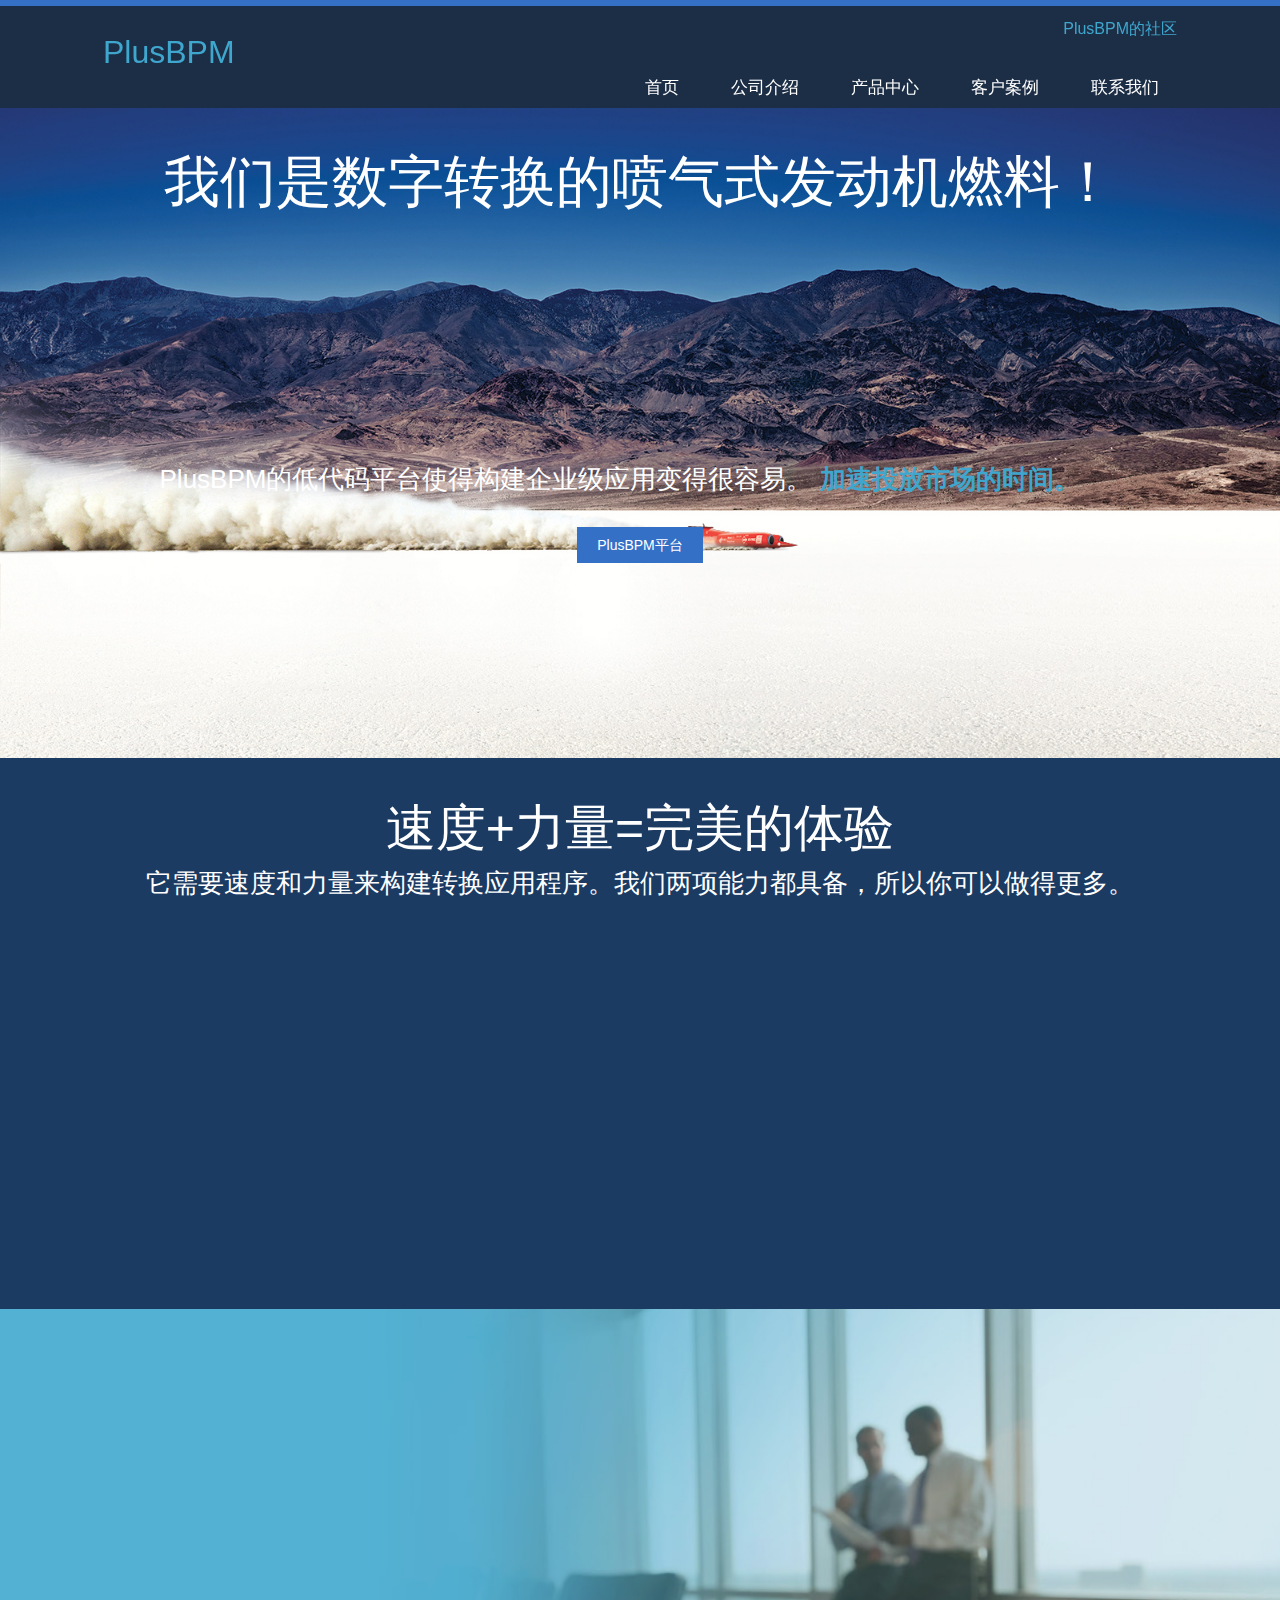
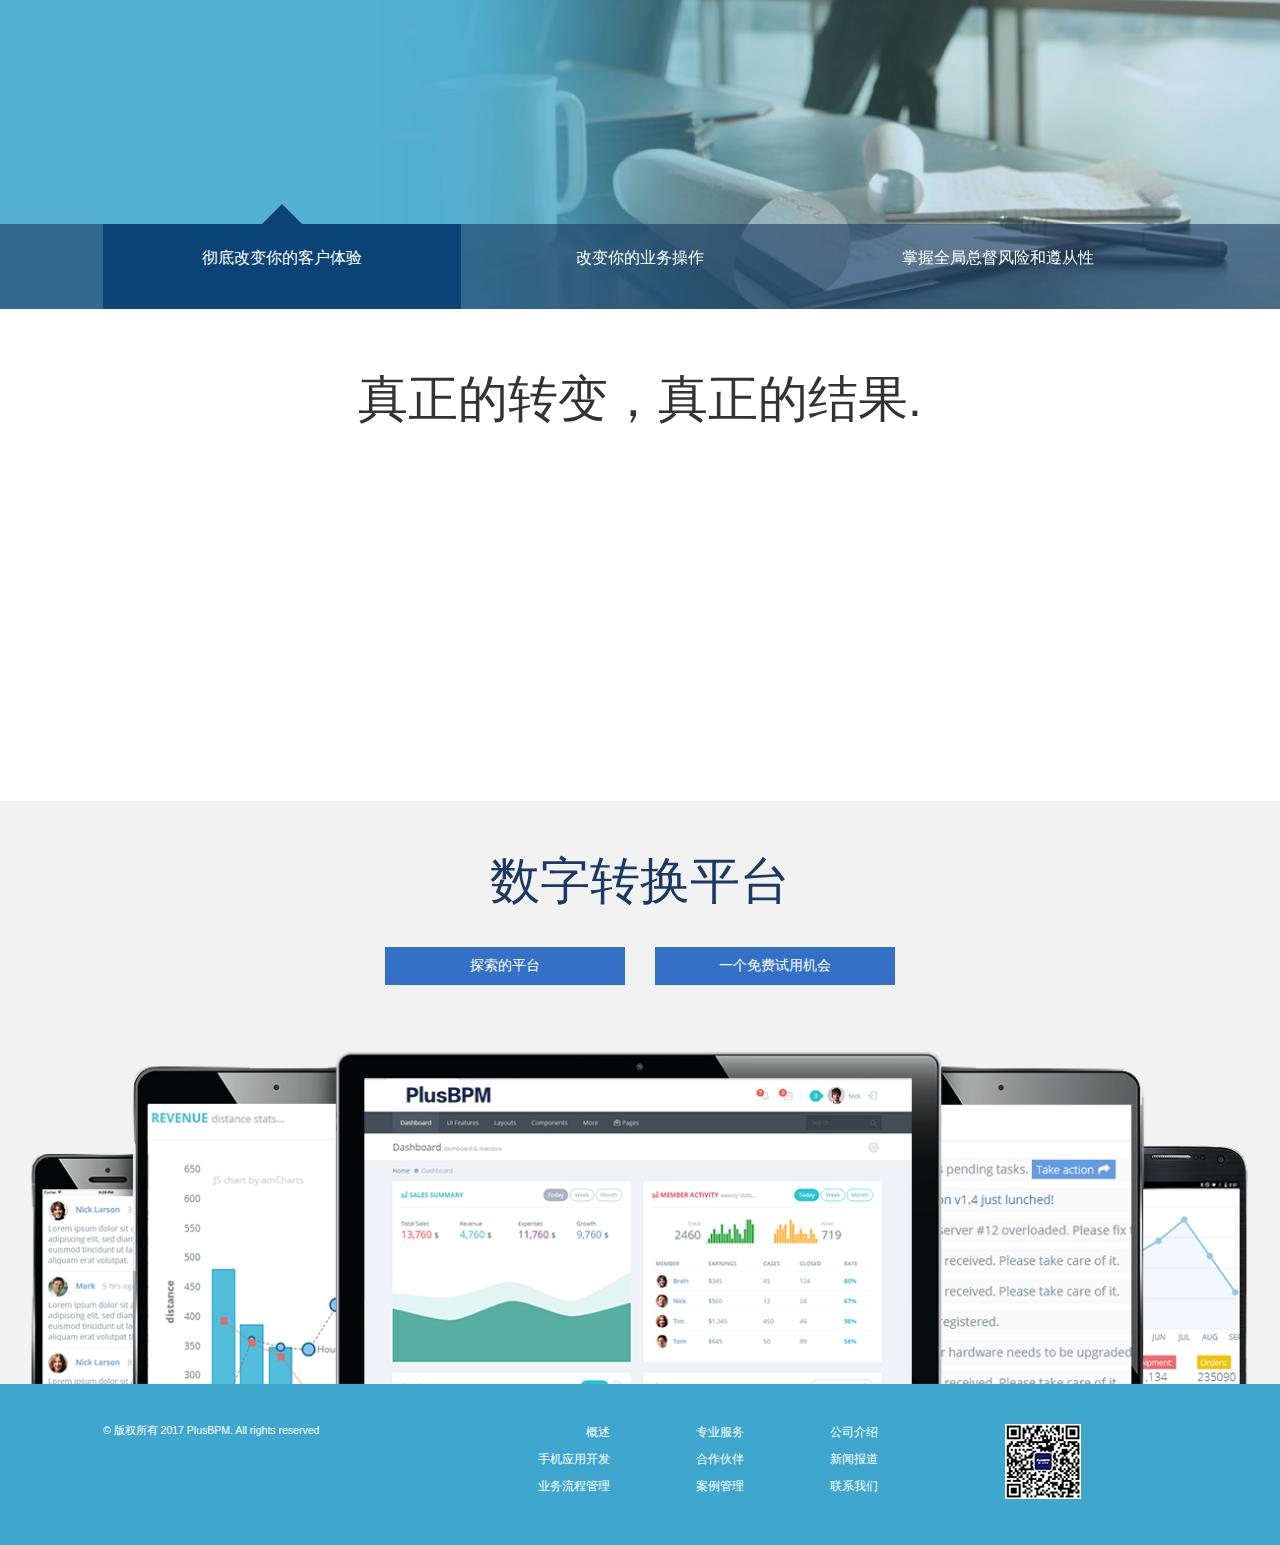
==== index.html @ 09787794 "first commit" ====
<!DOCTYPE html>
<html>
<head>
<meta charset="UTF-8" />
<meta name="viewport" content="width=device-width, initial-scale=1">
<link rel="shortcut icon" href="img/favicon-Plus2.ico">
<title>PlusBPM:Low-Code - 企业级流程管理领导者</title>

<link rel='stylesheet' id='rs-plugin-settings-css'  href='wp-content/plugins/revslider/public/assets/css/settings.css?ver=5.3.1.5' type='text/css' media='all' />
<link rel='stylesheet' id='wp-pagenavi-css'  href='wp-content/plugins/wp-pagenavi/pagenavi-css.css?ver=2.70' type='text/css' media='all' />
<link rel='stylesheet' id='style-css'  href='wp-content/themes/plus/style.css?ver=1506348379' type='text/css' media='all' />
<link rel='stylesheet' id='owl.carousel-css'  href='wp-content/themes/plus/css/owl-carousel/owl.carousel.css?ver=4.8.2' type='text/css' media='all' />
<link rel='stylesheet' id='owl.theme-css'  href='wp-content/themes/plus/css/owl-carousel/owl.theme.css?ver=4.8.2' type='text/css' media='all' />
<link rel='stylesheet' id='lightboxStyle-css'  href='wp-content/plugins/lightbox-plus/css/textframe/colorbox.min.css?ver=2.7.2' type='text/css' media='screen' />
<script type='text/javascript' src='wp-includes/js/jquery/jquery.js?ver=1.12.4'></script>
<script type='text/javascript' src='wp-includes/js/jquery/jquery-migrate.min.js?ver=1.4.1'></script>
<script type='text/javascript' src='wp-content/plugins/revslider/public/assets/js/jquery.themepunch.tools.min.js?ver=5.3.1.5'></script>
<script type='text/javascript' src='wp-content/plugins/revslider/public/assets/js/jquery.themepunch.revolution.min.js?ver=5.3.1.5'></script>
<script data-no-minify="1" data-cfasync="false">(function(w,d){function a(){var b=d.createElement("script");b.async=!0;b.src="wp-content/plugins/wp-rocket/inc/front/js/lazyload.1.0.5.min.js";var a=d.getElementsByTagName("script")[0];a.parentNode.insertBefore(b,a)}w.attachEvent?w.attachEvent("onload",a):w.addEventListener("load",a,!1)})(window,document);</script>

<!-- End Google Tag Manager --><!-- LinkedIn Remarketing Code -->

<!-- End LinkedIn Remarketing Code -->
</head>


<body class="home page-template page-template-templetes page-template-new-home page-template-templetesnew-home-php page page-id-1784 page-home">
	<div class="header_main"><div class="border_top_red"  style="background:#3570c7"></div>
	<div class="wrapper">
		<div class="col-2 logo-main">
			<div class="logo">
				<a href="#">
					PlusBPM
					<!-- <img src="img/logo-plus-retina.png" alt="PlusBPM">			 -->
				</a>
			</div><!-- logo -->    
		</div><!-- logo-main -->
		<div class="col-10 right-menu"> 
			<div class="user_block">
				<ul>
					<li><a target="_blank" href="#">PlusBPM的社区</a></li>
				</ul>
			</div><!-- user_block -->

			<div class="menu_main">
				<div class="right_sidemenu">
					<div class="menu-main-menu-container">
						<ul id="menu-main-menu" class="menu">
							<li id="menu-item-207" class="menu-item menu-item-type-custom menu-item-object-custom">
								<a href="#">首页</a>
							</li>
							<li id="menu-item-207" class="menu-item menu-item-type-custom menu-item-object-custom">
								<a href="aboutus.html">公司介绍</a>
							</li>
							<li id="menu-item-205" class="menu-item menu-item-type-custom menu-item-object-custom menu-item-has-children menu-item-205"><a href="#">产品中心</a>
								<ul  class="sub-menu">
									<li id="menu-item-8732" class="menu-item menu-item-type-post_type menu-item-object-page menu-item-8732"><a href="platform.html">概述</a></li>
									<li id="menu-item-9338" class="menu-item menu-item-type-post_type menu-item-object-page menu-item-9338"><a href="mobile-app-development-platform.html">手机应用程序开发</a></li>
									<li id="menu-item-9338" class="menu-item menu-item-type-post_type menu-item-object-page menu-item-9338"><a href="bpm-suite.html">业务流程管理</a></li>
									<li id="menu-item-9338" class="menu-item menu-item-type-post_type menu-item-object-page menu-item-9338"><a href="case-management.html">案例管理</a></li>
								</ul>
							</li>
							<li id="menu-item-371" class="menu-item menu-item-type-custom menu-item-object-custom">
								<a href="partners.asp">客户案例</a>
							</li>
							<li id="menu-item-372" class="right-sub-menu menu-item menu-item-type-custom menu-item-object-custom menu-item-has-children menu-item-372"><a href="#">联系我们</a>
								<ul  class="sub-menu">
									<li id="menu-item-309" class="menu-item menu-item-type-post_type menu-item-object-page menu-item-309"><a href="aboutus.html">公司介绍</a></li>
									<li id="menu-item-2389" class="menu-item menu-item-type-post_type menu-item-object-page menu-item-2389"><a href="news.asp">新闻报道</a></li>
									<li id="menu-item-11733" class="menu-item menu-item-type-custom menu-item-object-custom menu-item-11733"><a href="contact.html">联系我们</a></li>
								</ul>
							</li>
						</ul>
					</div>
				</div>	
			</div><!-- menu_main -->
		</div><!-- right-menu -->
					
	</div><!--wrapper -->

<div class="menu-btn"></div>
</div><!-- header_main -->
<div class="clear"></div>
<div class="clear"></div>
<main id="main_home" class="middle_main">
      <section id="hero_banner" style="background: url('img/bg-hero2.jpg') no-repeat center bottom #ccc;background-size: cover;" >
    <div class="inner">
      <h1 class="title">我们是数字转换的喷气式发动机燃料！</h1>    
   <div class="hero-message"><div class="" style="position:relative;text-align: center;"><h2 class="sub-title">PlusBPM的低代码平台使得构建企业级应用变得很容易。</h2><div class="scroll-text"><p class="impact-text active">加速投放市场的时间。</p><p class="impact-text">最大限度的灵活性。</p><p class="impact-text">创新速度。</p></div><div id="ahot2"><a href="platform.html" >PlusBPM平台</a></div></div></div>    
    </div>
  </section>
  
<section id="value_prop">
    <div class="inner">
		<p class="title">速度+力量=完美的体验</p>
		<h3 class="sub-title">它需要速度和力量来构建转换应用程序。我们两项能力都具备，所以你可以做得更多。</h3>
		<div class="value"><img src="img/icon-10x.svg" alt=""><div><p>更快地构建web和移动应用程序。在业界最可靠的应用程序。</p>
</div><a href="professional-services.html">READ FORRESTER LOW-CODE WAVE</a></div><!-- value --><div class="value"><img src="img/icon-power.svg" alt=""><div><p>管理和优化您最复杂的过程，端到端，没有限制。</p>
</div><a href="professional-services.html">READ FORRESTER LOW-CODE WAVE</a></div><!-- value -->		<img src="img/icon-plus.svg" alt="Plus Icon" class="plus-img"> <br class="clear">
	</div>
</section>
<!-- value_prop -->
<!-- value_prop -->

<section id="affirmation">
	<div class="inner">
		<div class="cust-quote"><div class="cust_logo_inn"><img src="img/logo2.png" class="cust-logo" alt=""></div><p>&#8221;我们已经看到PlusBPM扭转了过去几个月到几天或几周的发展周期。&#8221;</p>
<!-- video-play-btn --><a href="partners.asp" class="customer-btn">彻底改变你的客户体验</a><img src="img/affiliate-bg11.jpg" class="get-background"><img src="img/barclays-bg.jpg" class="get-background-mobile"></div><!-- cust-quote --><div class="cust-quote"><div class="cust_logo_inn"><img src="img/logo1.png" class="cust-logo" alt=""></div><p>&#8220;我们可以在两周内实施PlusBPM系统，这在其他系统中是前所未闻的。&#8221;</p>
<!-- video-play-btn --><a href="partners.asp" class="customer-btn">改变你的业务操作</a><img src="img/affiliate-bg12.jpg" class="get-background"><img src="img/flowserve-bg.jpg" class="get-background-mobile"></div><!-- cust-quote --><div class="cust-quote"><div class="cust_logo_inn"><img src="img/logo3.png" class="cust-logo" alt=""></div><p>&#8220;这可能是我在很长一段时间内看到的第一个工具，我将它描述为自然的变革性。&#8221;</p>
<!-- video-play-btn --><a href="partners.asp" class="customer-btn">掌握全局总督风险和遵从性</a><img src="img/affiliate-bg13.jpg" class="get-background"><img src="img/janus-bg.jpg" class="get-background-mobile"></div><!-- cust-quote -->		
	</div>
	<div class="toggle-quotes">
		<div class="inner">
		<ul class="carousel-list"><li><a href="partners.asp">彻底改变你的客户体验</a><div class="arrow-up"></div></li><li><a href="partners.asp">改变你的业务操作</a><div class="arrow-up"></div></li><li><a href="partners.asp">掌握全局总督风险和遵从性</a><div class="arrow-up"></div></li></ul>		</div>
	</div>
	<!-- toggle-quotes -->
</section>
<!-- affirmation -->

<div class="affirmation_mobile" style="display:none;">
	<div class="carousel_for_mobile">
    	<div class="section_one_mobile" style="background:url(img/barclays-bg.jpg) no-repeat center center; background-size:cover;"><div class="cust-quote"><div class="cust_logo_inn"><img src="img/logo2.png" class="cust-logo" alt=""></div><p>我们已经看到PlusBPM扭转了过去几个月到几天或几周的发展周期。</p>
<!-- video-play-btn --><a href="partners.asp" class="customer-btn">彻底改变你的客户体验</a></div></div><!-- cust-quote --><div class="section_one_mobile" style="background:url(img/flowserve-bg.jpg) no-repeat center center; background-size:cover;"><div class="cust-quote"><div class="cust_logo_inn"><img src="img/logo1.png" class="cust-logo" alt=""></div><p>&#8220;我们可以在两周内实施PlusBPM系统，这在其他系统中是前所未闻的。&#8221;</p>
<!-- video-play-btn --><a href="partners.asp" class="customer-btn">改变你的业务操作</a></div></div><!-- cust-quote --><div class="section_one_mobile" style="background:url(img/janus-bg.jpg) no-repeat center center; background-size:cover;"><div class="cust-quote"><div class="cust_logo_inn"><img src="img/logo3.png" class="cust-logo" alt=""></div><p>&#8220;这可能是我在很长一段时间内看到的第一个工具，我将它描述为自然的变革性。&#8221;</p>
<!-- video-play-btn --><a href="partners.asp" class="customer-btn">掌握全局总督风险和遵从性</a></div></div><!-- cust-quote -->		
    </div>
</div>
  
    <section id="results"  class="mobile-hide">
    <div class="inner">
      <h3 class="title">真正的转变，真正的结果.</h3><div class="result_main"><div class="res_one"><div class="result"><div class="stat"><p>可以迅速向积累的租户宣传，加快招商速度。</p>
</div><div class="logo"><div class="table-cell"><img src="img/ljz.png" alt=""></div></div><div class="asset-wrap"><a href="partners_view.asp?id=11" class="cust-asset" target="_blank"><div class="inner-wrap"><p>查看案例详情</p></div></a><!-- video-play-btn --></div><!-- asset-wrap --></div></div><!-- result --><div class="res_one"><div class="result"><div class="stat"><p>实施相关业务流程后，从销售、利润、成本、效率、</p>
</div><div class="logo"><div class="table-cell"><img src="img/logo-3.png" alt=""></div></div><div class="asset-wrap"><a href="partners_view.asp?id=6" class="cust-asset" target="_blank"><div class="inner-wrap"><p>查看案例详情</p></div></a><!-- video-play-btn --></div><!-- asset-wrap --></div></div><!-- result --><div class="res_one"><div class="result"><div class="stat"><p>我们认为PlusBPM的优势在于快速建模及与外部系..</p>
</div><div class="logo"><div class="table-cell"><img src="img/logo22.png" alt=""></div></div><div class="asset-wrap"><a href="partners_view.asp?id=5" class="cust-asset" target="_blank"><div class="inner-wrap"><p>查看案例详情</p></div></a></div><!-- asset-wrap --></div></div><!-- result --><div class="res_one"><div class="result"><div class="stat"><p>建立了统一的工作流服务中心提高业务处理效率。</p>
</div><div class="logo"><div class="table-cell"><img src="img/logo.png" alt=""></div></div><div class="asset-wrap"><a href="partners_view.asp?id=3" class="cust-asset" target="_blank"><div class="inner-wrap"><p>查看案例详情</p></div></a></div><!-- asset-wrap --></div></div><!-- result --><!-- result --><!-- result --><!-- result --><!-- result --><!-- result --></div>
      <br class="clear">
	
	</div>
  </section>
  <!-- results -->
  <style>#ahot a{background:#3570c7}#ahot a:hover{background:#3fa7ce}#ahot2 a{background:#3570c7; color:#fff; line-height:36px; height:38px; padding:10px; padding-left:20px; padding-right:20px;}#ahot2 a:hover{background:#3fa7ce}#ahot2{ margin-top:30px;}</style>
  
<div class="mobile-show"><section id="logo_list"><div class="inner"><h3 class="title" style="margin-bottom:0;">真正的转变，真正的结果.

</h3><br class="clear"><a href="partners.asp" class="cta-btn" style="margin-top:16px; text-transform:uppercase;">查看案例详情</a></div><!-- inner --></section><!-- results --></div><!-- mobile-only -->
<section id="bottom-section1">
		<div class="wrapper">
		<h2>数字转换平台</h2>
		
		<ul class="btn_bottm_sec1" id="ahot"><li><a href="platform.html" target="_blank" >探索的平台</a></li><li><a href="platform.html" >一个免费试用机会</a></li><ul><!-- btn_bottom_sect1 -->		
		
	</div>
    <div class="text-center">
		<img src="img/product_homepage.png" alt="Image of multiple tablets and mobile devices showing the beautiful user interface of the plus Digital Transformation Platform" />
	</div>
</section>

</main>


<div class="footer_main">
	<div class="wrapper">
		<div class="col-4 footer-copy">
										<div>			<div class="textwidget">&copy; 版权所有 2017 PlusBPM. All rights reserved</div>
		</div>						</div>
	
		<div class="col-5 footer-menu">
			 					<div><div class="menu-footer-menu-container"><ul id="menu-footer-menu" class="menu"><li id="menu-item-44" class="menu-item menu-item-type-post_type menu-item-object-page menu-item-44"><a href="platform.html">概述</a></li>
<li id="menu-item-241" class="menu-item menu-item-type-post_type menu-item-object-page menu-item-241"><a href="professional-services.html">专业服务</a></li>
<li id="menu-item-3932" class="menu-item menu-item-type-post_type menu-item-object-page menu-item-3932"><a href="aboutus.html">公司介绍</a></li>
<li id="menu-item-14203" class="menu-item menu-item-type-post_type menu-item-object-page menu-item-14203"><a href="mobile-app-development-platform.html">手机应用开发</a></li>
<li id="menu-item-6106" class="menu-item menu-item-type-post_type menu-item-object-page menu-item-6106"><a href="partners.asp">合作伙伴</a></li>
<li id="menu-item-6104" class="menu-item menu-item-type-post_type menu-item-object-page menu-item-6104"><a href="news.asp">新闻报道</a></li>
<li id="menu-item-10299" class="menu-item menu-item-type-post_type menu-item-object-page menu-item-10299"><a href="bpm-suite.html">业务流程管理</a></li>
<li id="menu-item-10301" class="menu-item menu-item-type-custom menu-item-object-custom menu-item-10301"><a href="case-management.html"> 案例管理</a></li>
<li id="menu-item-10300" class="menu-item menu-item-type-custom menu-item-object-custom menu-item-10300"><a target="_blank" href="contact.html">联系我们</a></li>

</ul></div></div>					</div>	<div class="col-3 footer-social" style="text-align:center">
<img src="img/ewm.png">
			
		</div>
    </div>
</div>

<!-- Lightbox Plus Colorbox v2.7.2/1.5.9 - 2013.01.24 - Message: 0-->
<script type="text/javascript">
jQuery(document).ready(function($){
  $("a[rel*=lightbox]").colorbox({initialWidth:"30%",initialHeight:"30%",maxWidth:"90%",maxHeight:"90%",opacity:0.8});
});
</script>
<script type='text/javascript' src='wp-content/themes/plus/js/main-min.js?ver=4.8.2'></script>
<script type='text/javascript' src='wp-content/themes/plus/js/impressum-min.js?ver=4.8.2'></script>
<script type='text/javascript' src='wp-content/themes/plus/js/reembed-min.js?ver=4.8.2'></script>
<script type='text/javascript' src='wp-content/themes/plus/js/mobile-nav-min.js?ver=4.8.2'></script>
<script type='text/javascript' src='wp-content/themes/plus/js/homepage-min.js?ver=4.8.2'></script>
<script type='text/javascript' src='wp-content/themes/plus/css/owl-carousel/owl.carousel.js?ver=4.8.2'></script>
<script type='text/javascript' src='wp-content/themes/plus/js/footer-min.js?ver=4.8.2'></script>
<script type='text/javascript' src='wp-content/themes/plus/js/pardot-min.js?ver=4.8.2'></script>
<script type='text/javascript' src='wp-content/plugins/lightbox-plus/js/jquery.colorbox.1.5.9-min.js?ver=1.5.9'></script>
<script type='text/javascript' src='wp-includes/js/wp-embed.min.js?ver=4.8.2'></script>

<!-- End Facebook Pixel Code -->
</body>
</html>
---- wp-content/plugins/revslider/public/assets/css/settings.css ----
/*-----------------------------------------------------------------------------

-	Revolution Slider 5.0 Default Style Settings -

Screen Stylesheet

version:   	5.3.1
date:      	07/12/15
author:		themepunch
email:     	info@themepunch.com
website:   	http://www.themepunch.com
-----------------------------------------------------------------------------*/

#debungcontrolls,.debugtimeline{width:100%;box-sizing:border-box}.rev_column,.rev_column .tp-parallax-wrap,.tp-svg-layer svg{vertical-align:top}#debungcontrolls{z-index:100000;position:fixed;bottom:0;height:auto;background:rgba(0,0,0,.6);padding:10px}.debugtimeline{height:10px;position:relative;margin-bottom:3px;display:none;white-space:nowrap}.debugtimeline:hover{height:15px}.the_timeline_tester{background:#e74c3c;position:absolute;top:0;left:0;height:100%;width:0}.debugtimeline.tl_slide .the_timeline_tester{background:#f39c12}.debugtimeline.tl_frame .the_timeline_tester{background:#3498db}.debugtimline_txt{color:#fff;font-weight:400;font-size:7px;position:absolute;left:10px;top:0;white-space:nowrap;line-height:10px}.rtl{direction:rtl}@font-face{font-family:revicons;src:url(../fonts/revicons/revicons.eot?5510888);src:url(../fonts/revicons/revicons.eot?5510888#iefix) format('embedded-opentype'),url(../fonts/revicons/revicons.woff?5510888) format('woff'),url(../fonts/revicons/revicons.ttf?5510888) format('truetype'),url(../fonts/revicons/revicons.svg?5510888#revicons) format('svg');font-weight:400;font-style:normal}[class*=" revicon-"]:before,[class^=revicon-]:before{font-family:revicons;font-style:normal;font-weight:400;speak:none;display:inline-block;text-decoration:inherit;width:1em;margin-right:.2em;text-align:center;font-variant:normal;text-transform:none;line-height:1em;margin-left:.2em}.revicon-search-1:before{content:'\e802'}.revicon-pencil-1:before{content:'\e831'}.revicon-picture-1:before{content:'\e803'}.revicon-cancel:before{content:'\e80a'}.revicon-info-circled:before{content:'\e80f'}.revicon-trash:before{content:'\e801'}.revicon-left-dir:before{content:'\e817'}.revicon-right-dir:before{content:'\e818'}.revicon-down-open:before{content:'\e83b'}.revicon-left-open:before{content:'\e819'}.revicon-right-open:before{content:'\e81a'}.revicon-angle-left:before{content:'\e820'}.revicon-angle-right:before{content:'\e81d'}.revicon-left-big:before{content:'\e81f'}.revicon-right-big:before{content:'\e81e'}.revicon-magic:before{content:'\e807'}.revicon-picture:before{content:'\e800'}.revicon-export:before{content:'\e80b'}.revicon-cog:before{content:'\e832'}.revicon-login:before{content:'\e833'}.revicon-logout:before{content:'\e834'}.revicon-video:before{content:'\e805'}.revicon-arrow-combo:before{content:'\e827'}.revicon-left-open-1:before{content:'\e82a'}.revicon-right-open-1:before{content:'\e82b'}.revicon-left-open-mini:before{content:'\e822'}.revicon-right-open-mini:before{content:'\e823'}.revicon-left-open-big:before{content:'\e824'}.revicon-right-open-big:before{content:'\e825'}.revicon-left:before{content:'\e836'}.revicon-right:before{content:'\e826'}.revicon-ccw:before{content:'\e808'}.revicon-arrows-ccw:before{content:'\e806'}.revicon-palette:before{content:'\e829'}.revicon-list-add:before{content:'\e80c'}.revicon-doc:before{content:'\e809'}.revicon-left-open-outline:before{content:'\e82e'}.revicon-left-open-2:before{content:'\e82c'}.revicon-right-open-outline:before{content:'\e82f'}.revicon-right-open-2:before{content:'\e82d'}.revicon-equalizer:before{content:'\e83a'}.revicon-layers-alt:before{content:'\e804'}.revicon-popup:before{content:'\e828'}.rev_slider_wrapper{position:relative;z-index:0;width:100%}.rev_slider{position:relative;overflow:visible}.entry-content .rev_slider a,.rev_slider a{box-shadow:none}.tp-overflow-hidden{overflow:hidden!important}.group_ov_hidden{overflow:hidden}.rev_slider img,.tp-simpleresponsive img{max-width:none!important;transition:none;margin:0;padding:0;border:none}.rev_slider .no-slides-text{font-weight:700;text-align:center;padding-top:80px}.rev_slider>ul,.rev_slider>ul>li,.rev_slider>ul>li:before,.rev_slider_wrapper>ul,.tp-revslider-mainul>li,.tp-revslider-mainul>li:before,.tp-simpleresponsive>ul,.tp-simpleresponsive>ul>li,.tp-simpleresponsive>ul>li:before{list-style:none!important;position:absolute;margin:0!important;padding:0!important;overflow-x:visible;overflow-y:visible;background-image:none;background-position:0 0;text-indent:0;top:0;left:0}.rev_slider>ul>li,.rev_slider>ul>li:before,.tp-revslider-mainul>li,.tp-revslider-mainul>li:before,.tp-simpleresponsive>ul>li,.tp-simpleresponsive>ul>li:before{visibility:hidden}.tp-revslider-mainul,.tp-revslider-slidesli{padding:0!important;margin:0!important;list-style:none!important}.fullscreen-container,.fullwidthbanner-container{padding:0;position:relative}.rev_slider li.tp-revslider-slidesli{position:absolute!important}.tp-caption .rs-untoggled-content{display:block}.tp-caption .rs-toggled-content{display:none}.rs-toggle-content-active.tp-caption .rs-toggled-content{display:block}.rs-toggle-content-active.tp-caption .rs-untoggled-content{display:none}.rev_slider .caption,.rev_slider .tp-caption{position:relative;visibility:hidden;white-space:nowrap;display:block;-webkit-font-smoothing:antialiased!important;z-index:1}.rev_slider .caption,.rev_slider .tp-caption,.tp-simpleresponsive img{-moz-user-select:none;-khtml-user-select:none;-webkit-user-select:none;-o-user-select:none}.rev_slider .tp-mask-wrap .tp-caption,.rev_slider .tp-mask-wrap :last-child,.wpb_text_column .rev_slider .tp-mask-wrap .tp-caption,.wpb_text_column .rev_slider .tp-mask-wrap :last-child{margin-bottom:0}.tp-svg-layer svg{width:100%;height:100%;position:relative}.tp-carousel-wrapper{cursor:url(openhand.cur),move}.tp-carousel-wrapper.dragged{cursor:url(closedhand.cur),move}.tp_inner_padding{box-sizing:border-box;max-height:none!important}.tp-caption.tp-layer-selectable{-moz-user-select:all;-khtml-user-select:all;-webkit-user-select:all;-o-user-select:all}.tp-caption.tp-hidden-caption,.tp-forcenotvisible,.tp-hide-revslider,.tp-parallax-wrap.tp-hidden-caption{visibility:hidden!important;display:none!important}.rev_slider audio,.rev_slider embed,.rev_slider iframe,.rev_slider object,.rev_slider video{max-width:none!important}.tp-element-background{position:absolute;top:0;left:0;width:100%;height:100%;z-index:0}.rev_row_zone{position:absolute;width:100%;left:0;box-sizing:border-box;min-height:50px;font-size:0}.rev_column_inner,.rev_slider .tp-caption.rev_row{position:relative;width:100%!important;box-sizing:border-box}.rev_row_zone_top{top:0}.rev_row_zone_middle{top:50%;transform:translateY(-50%)}.rev_row_zone_bottom{bottom:0}.rev_slider .tp-caption.rev_row{display:table;table-layout:fixed;vertical-align:top;height:auto!important;font-size:0}.rev_column{display:table-cell;position:relative;height:auto;box-sizing:border-box;font-size:0}.rev_column_inner{display:block;height:auto!important;white-space:normal!important}.rev_column_bg{width:100%;height:100%;position:absolute;top:0;left:0;z-index:0;box-sizing:border-box;background-clip:content-box;border:0 solid transparent}.tp-caption .backcorner,.tp-caption .backcornertop,.tp-caption .frontcorner,.tp-caption .frontcornertop{height:0;top:0;width:0;position:absolute}.rev_column_inner .tp-loop-wrap,.rev_column_inner .tp-mask-wrap,.rev_column_inner .tp-parallax-wrap{text-align:inherit}.rev_column_inner .tp-mask-wrap{display:inline-block}.rev_column_inner .tp-parallax-wrap,.rev_column_inner .tp-parallax-wrap .tp-loop-wrap,.rev_column_inner .tp-parallax-wrap .tp-mask-wrap{position:relative!important;left:auto!important;top:auto!important;line-height:0}.tp-video-play-button,.tp-video-play-button i{line-height:50px!important;vertical-align:top;text-align:center}.rev_column_inner .rev_layer_in_column,.rev_column_inner .tp-parallax-wrap,.rev_column_inner .tp-parallax-wrap .tp-loop-wrap,.rev_column_inner .tp-parallax-wrap .tp-mask-wrap{vertical-align:top}.rev_break_columns{display:block!important}.rev_break_columns .tp-parallax-wrap.rev_column{display:block!important;width:100%!important}.fullwidthbanner-container{overflow:hidden}.fullwidthbanner-container .fullwidthabanner{width:100%;position:relative}.tp-static-layers{position:absolute;z-index:101;top:0;left:0}.tp-caption .frontcorner{border-left:40px solid transparent;border-right:0 solid transparent;border-top:40px solid #00A8FF;left:-40px}.tp-caption .backcorner{border-left:0 solid transparent;border-right:40px solid transparent;border-bottom:40px solid #00A8FF;right:0}.tp-caption .frontcornertop{border-left:40px solid transparent;border-right:0 solid transparent;border-bottom:40px solid #00A8FF;left:-40px}.tp-caption .backcornertop{border-left:0 solid transparent;border-right:40px solid transparent;border-top:40px solid #00A8FF;right:0}.tp-layer-inner-rotation{position:relative!important}img.tp-slider-alternative-image{width:100%;height:auto}.caption.fullscreenvideo,.rs-background-video-layer,.tp-caption.coverscreenvideo,.tp-caption.fullscreenvideo{width:100%;height:100%;top:0;left:0;position:absolute}.noFilterClass{filter:none!important}.rs-background-video-layer{visibility:hidden;z-index:0}.caption.fullscreenvideo audio,.caption.fullscreenvideo iframe,.caption.fullscreenvideo video,.tp-caption.fullscreenvideo iframe,.tp-caption.fullscreenvideo iframe audio,.tp-caption.fullscreenvideo iframe video{width:100%!important;height:100%!important;display:none}.fullcoveredvideo audio,.fullscreenvideo audio .fullcoveredvideo video,.fullscreenvideo video{background:#000}.fullcoveredvideo .tp-poster{background-position:center center;background-size:cover;width:100%;height:100%;top:0;left:0}.videoisplaying .html5vid .tp-poster{display:none}.tp-video-play-button{background:#000;background:rgba(0,0,0,.3);border-radius:5px;position:absolute;top:50%;left:50%;color:#FFF;margin-top:-25px;margin-left:-25px;cursor:pointer;width:50px;height:50px;box-sizing:border-box;display:inline-block;z-index:4;opacity:0;transition:opacity .3s ease-out!important}.tp-audio-html5 .tp-video-play-button,.tp-hiddenaudio{display:none!important}.tp-caption .html5vid{width:100%!important;height:100%!important}.tp-video-play-button i{width:50px;height:50px;display:inline-block;font-size:40px!important}.rs-fullvideo-cover,.tp-dottedoverlay,.tp-shadowcover{height:100%;top:0;left:0;position:absolute}.tp-caption:hover .tp-video-play-button{opacity:1;display:block}.tp-caption .tp-revstop{display:none;border-left:5px solid #fff!important;border-right:5px solid #fff!important;margin-top:15px!important;line-height:20px!important;vertical-align:top;font-size:25px!important}.tp-seek-bar,.tp-video-button,.tp-volume-bar{outline:0;line-height:12px;margin:0;cursor:pointer}.videoisplaying .revicon-right-dir{display:none}.videoisplaying .tp-revstop{display:inline-block}.videoisplaying .tp-video-play-button{display:none}.fullcoveredvideo .tp-video-play-button{display:none!important}.fullscreenvideo .fullscreenvideo audio,.fullscreenvideo .fullscreenvideo video{object-fit:contain!important}.fullscreenvideo .fullcoveredvideo audio,.fullscreenvideo .fullcoveredvideo video{object-fit:cover!important}.tp-video-controls{position:absolute;bottom:0;left:0;right:0;padding:5px;opacity:0;transition:opacity .3s;background-image:linear-gradient(to bottom,#000 13%,#323232 100%);display:table;max-width:100%;overflow:hidden;box-sizing:border-box}.rev-btn.rev-hiddenicon i,.rev-btn.rev-withicon i{transition:all .2s ease-out!important;font-size:15px}.tp-caption:hover .tp-video-controls{opacity:.9}.tp-video-button{background:rgba(0,0,0,.5);border:0;border-radius:3px;font-size:12px;color:#fff;padding:0}.tp-video-button:hover{cursor:pointer}.tp-video-button-wrap,.tp-video-seek-bar-wrap,.tp-video-vol-bar-wrap{padding:0 5px;display:table-cell;vertical-align:middle}.tp-video-seek-bar-wrap{width:80%}.tp-video-vol-bar-wrap{width:20%}.tp-seek-bar,.tp-volume-bar{width:100%;padding:0}.rs-fullvideo-cover{width:100%;background:0 0;z-index:5}.disabled_lc .tp-video-play-button,.rs-background-video-layer audio::-webkit-media-controls,.rs-background-video-layer video::-webkit-media-controls,.rs-background-video-layer video::-webkit-media-controls-start-playback-button{display:none!important}.tp-audio-html5 .tp-video-controls{opacity:1!important;visibility:visible!important}.tp-dottedoverlay{background-repeat:repeat;width:100%;z-index:3}.tp-dottedoverlay.twoxtwo{background:url(../assets/gridtile.png)}.tp-dottedoverlay.twoxtwowhite{background:url(../assets/gridtile_white.png)}.tp-dottedoverlay.threexthree{background:url(../assets/gridtile_3x3.png)}.tp-dottedoverlay.threexthreewhite{background:url(../assets/gridtile_3x3_white.png)}.tp-shadowcover{width:100%;background:#fff;z-index:-1}.tp-shadow1{box-shadow:0 10px 6px -6px rgba(0,0,0,.8)}.tp-shadow2:after,.tp-shadow2:before,.tp-shadow3:before,.tp-shadow4:after{z-index:-2;position:absolute;content:"";bottom:10px;left:10px;width:50%;top:85%;max-width:300px;background:0 0;box-shadow:0 15px 10px rgba(0,0,0,.8);transform:rotate(-3deg)}.tp-shadow2:after,.tp-shadow4:after{transform:rotate(3deg);right:10px;left:auto}.tp-shadow5{position:relative;box-shadow:0 1px 4px rgba(0,0,0,.3),0 0 40px rgba(0,0,0,.1) inset}.tp-shadow5:after,.tp-shadow5:before{content:"";position:absolute;z-index:-2;box-shadow:0 0 25px 0 rgba(0,0,0,.6);top:30%;bottom:0;left:20px;right:20px;border-radius:100px/20px}.tp-button{padding:6px 13px 5px;border-radius:3px;height:30px;cursor:pointer;color:#fff!important;text-shadow:0 1px 1px rgba(0,0,0,.6)!important;font-size:15px;line-height:45px!important;font-family:arial,sans-serif;font-weight:700;letter-spacing:-1px;text-decoration:none}.tp-button.big{color:#fff;text-shadow:0 1px 1px rgba(0,0,0,.6);font-weight:700;padding:9px 20px;font-size:19px;line-height:57px!important}.purchase:hover,.tp-button.big:hover,.tp-button:hover{background-position:bottom,15px 11px}.purchase.green,.purchase:hover.green,.tp-button.green,.tp-button:hover.green{background-color:#21a117;box-shadow:0 3px 0 0 #104d0b}.purchase.blue,.purchase:hover.blue,.tp-button.blue,.tp-button:hover.blue{background-color:#1d78cb;box-shadow:0 3px 0 0 #0f3e68}.purchase.red,.purchase:hover.red,.tp-button.red,.tp-button:hover.red{background-color:#cb1d1d;box-shadow:0 3px 0 0 #7c1212}.purchase.orange,.purchase:hover.orange,.tp-button.orange,.tp-button:hover.orange{background-color:#f70;box-shadow:0 3px 0 0 #a34c00}.purchase.darkgrey,.purchase:hover.darkgrey,.tp-button.darkgrey,.tp-button.grey,.tp-button:hover.darkgrey,.tp-button:hover.grey{background-color:#555;box-shadow:0 3px 0 0 #222}.purchase.lightgrey,.purchase:hover.lightgrey,.tp-button.lightgrey,.tp-button:hover.lightgrey{background-color:#888;box-shadow:0 3px 0 0 #555}.rev-btn,.rev-btn:visited{outline:0!important;box-shadow:none!important;text-decoration:none!important;line-height:44px;font-size:17px;font-weight:500;padding:12px 35px;box-sizing:border-box;font-family:Roboto,sans-serif;cursor:pointer}.rev-btn.rev-uppercase,.rev-btn.rev-uppercase:visited{text-transform:uppercase;letter-spacing:1px;font-size:15px;font-weight:900}.rev-btn.rev-withicon i{font-weight:400;position:relative;top:0;margin-left:10px!important}.rev-btn.rev-hiddenicon i{font-weight:400;position:relative;top:0;opacity:0;margin-left:0!important;width:0!important}.rev-btn.rev-hiddenicon:hover i{opacity:1!important;margin-left:10px!important;width:auto!important}.rev-btn.rev-medium,.rev-btn.rev-medium:visited{line-height:36px;font-size:14px;padding:10px 30px}.rev-btn.rev-medium.rev-hiddenicon i,.rev-btn.rev-medium.rev-withicon i{font-size:14px;top:0}.rev-btn.rev-small,.rev-btn.rev-small:visited{line-height:28px;font-size:12px;padding:7px 20px}.rev-btn.rev-small.rev-hiddenicon i,.rev-btn.rev-small.rev-withicon i{font-size:12px;top:0}.rev-maxround{border-radius:30px}.rev-minround{border-radius:3px}.rev-burger{position:relative;width:60px;height:60px;box-sizing:border-box;padding:22px 0 0 14px;border-radius:50%;border:1px solid rgba(51,51,51,.25);-webkit-tap-highlight-color:transparent;cursor:pointer}.rev-burger span{display:block;width:30px;height:3px;background:#333;transition:.7s;pointer-events:none;transform-style:flat!important}.rev-burger.revb-white span,.rev-burger.revb-whitenoborder span{background:#fff}.rev-burger span:nth-child(2){margin:3px 0}#dialog_addbutton .rev-burger:hover :first-child,.open .rev-burger :first-child,.open.rev-burger :first-child{transform:translateY(6px) rotate(-45deg)}#dialog_addbutton .rev-burger:hover :nth-child(2),.open .rev-burger :nth-child(2),.open.rev-burger :nth-child(2){transform:rotate(-45deg);opacity:0}#dialog_addbutton .rev-burger:hover :last-child,.open .rev-burger :last-child,.open.rev-burger :last-child{transform:translateY(-6px) rotate(-135deg)}.rev-burger.revb-white{border:2px solid rgba(255,255,255,.2)}.rev-burger.revb-darknoborder,.rev-burger.revb-whitenoborder{border:0}.rev-burger.revb-darknoborder span{background:#333}.rev-burger.revb-whitefull{background:#fff;border:none}.rev-burger.revb-whitefull span{background:#333}.rev-burger.revb-darkfull{background:#333;border:none}.rev-burger.revb-darkfull span,.rev-scroll-btn.revs-fullwhite{background:#fff}@keyframes rev-ani-mouse{0%{opacity:1;top:29%}15%{opacity:1;top:50%}50%{opacity:0;top:50%}100%{opacity:0;top:29%}}.rev-scroll-btn{display:inline-block;position:relative;left:0;right:0;text-align:center;cursor:pointer;width:35px;height:55px;box-sizing:border-box;border:3px solid #fff;border-radius:23px}.rev-scroll-btn>*{display:inline-block;line-height:18px;font-size:13px;font-weight:400;color:#fff;font-family:proxima-nova,"Helvetica Neue",Helvetica,Arial,sans-serif;letter-spacing:2px}.rev-scroll-btn>.active,.rev-scroll-btn>:focus,.rev-scroll-btn>:hover{color:#fff}.rev-scroll-btn>.active,.rev-scroll-btn>:active,.rev-scroll-btn>:focus,.rev-scroll-btn>:hover{opacity:.8}.rev-scroll-btn.revs-fullwhite span{background:#333}.rev-scroll-btn.revs-fulldark{background:#333;border:none}.rev-scroll-btn.revs-fulldark span,.tp-bullet{background:#fff}.rev-scroll-btn span{position:absolute;display:block;top:29%;left:50%;width:8px;height:8px;margin:-4px 0 0 -4px;background:#fff;border-radius:50%;animation:rev-ani-mouse 2.5s linear infinite}.rev-scroll-btn.revs-dark{border-color:#333}.rev-scroll-btn.revs-dark span{background:#333}.rev-control-btn{position:relative;display:inline-block;z-index:5;color:#FFF;font-size:20px;line-height:60px;font-weight:400;font-style:normal;font-family:Raleway;text-decoration:none;text-align:center;background-color:#000;border-radius:50px;text-shadow:none;background-color:rgba(0,0,0,.5);width:60px;height:60px;box-sizing:border-box;cursor:pointer}.rev-cbutton-dark-sr,.rev-cbutton-light-sr{border-radius:3px}.rev-cbutton-light,.rev-cbutton-light-sr{color:#333;background-color:rgba(255,255,255,.75)}.rev-sbutton{line-height:37px;width:37px;height:37px}.rev-sbutton-blue{background-color:#3B5998}.rev-sbutton-lightblue{background-color:#00A0D1}.rev-sbutton-red{background-color:#DD4B39}.tp-bannertimer{visibility:hidden;width:100%;height:5px;background:#000;background:rgba(0,0,0,.15);position:absolute;z-index:200;top:0}.tp-bannertimer.tp-bottom{top:auto;bottom:0!important;height:5px}.tp-caption img{background:0 0;-ms-filter:"progid:DXImageTransform.Microsoft.gradient(startColorstr=#00FFFFFF,endColorstr=#00FFFFFF)";filter:progid:DXImageTransform.Microsoft.gradient(startColorstr=#00FFFFFF, endColorstr=#00FFFFFF);zoom:1}.caption.slidelink a div,.tp-caption.slidelink a div{width:3000px;height:1500px;background:url(../assets/coloredbg.png)}.tp-caption.slidelink a span{background:url(../assets/coloredbg.png)}.tp-loader.spinner0,.tp-loader.spinner5{background-image:url(../assets/loader.gif);background-repeat:no-repeat}.tp-shape{width:100%;height:100%}.tp-caption .rs-starring{display:inline-block}.tp-caption .rs-starring .star-rating{float:none;display:inline-block;vertical-align:top;color:#FFC321!important}.tp-caption .rs-starring .star-rating,.tp-caption .rs-starring-page .star-rating{position:relative;height:1em;width:5.4em;font-family:star;font-size:1em!important}.tp-loader.spinner0,.tp-loader.spinner1{width:40px;height:40px;margin-top:-20px;margin-left:-20px;animation:tp-rotateplane 1.2s infinite ease-in-out;background-color:#fff;border-radius:3px;box-shadow:0 0 20px 0 rgba(0,0,0,.15)}.tp-caption .rs-starring .star-rating:before,.tp-caption .rs-starring-page .star-rating:before{content:"\73\73\73\73\73";color:#E0DADF;float:left;top:0;left:0;position:absolute}.tp-caption .rs-starring .star-rating span{overflow:hidden;float:left;top:0;left:0;position:absolute;padding-top:1.5em;font-size:1em!important}.tp-caption .rs-starring .star-rating span:before{content:"\53\53\53\53\53";top:0;position:absolute;left:0}.tp-loader{top:50%;left:50%;z-index:10000;position:absolute}.tp-loader.spinner0{background-position:center center}.tp-loader.spinner5{background-position:10px 10px;background-color:#fff;margin:-22px;width:44px;height:44px;border-radius:3px}@keyframes tp-rotateplane{0%{transform:perspective(120px) rotateX(0) rotateY(0)}50%{transform:perspective(120px) rotateX(-180.1deg) rotateY(0)}100%{transform:perspective(120px) rotateX(-180deg) rotateY(-179.9deg)}}.tp-loader.spinner2{width:40px;height:40px;margin-top:-20px;margin-left:-20px;background-color:red;box-shadow:0 0 20px 0 rgba(0,0,0,.15);border-radius:100%;animation:tp-scaleout 1s infinite ease-in-out}@keyframes tp-scaleout{0%{transform:scale(0)}100%{transform:scale(1);opacity:0}}.tp-loader.spinner3{margin:-9px 0 0 -35px;width:70px;text-align:center}.tp-loader.spinner3 .bounce1,.tp-loader.spinner3 .bounce2,.tp-loader.spinner3 .bounce3{width:18px;height:18px;background-color:#fff;box-shadow:0 0 20px 0 rgba(0,0,0,.15);border-radius:100%;display:inline-block;animation:tp-bouncedelay 1.4s infinite ease-in-out;animation-fill-mode:both}.tp-loader.spinner3 .bounce1{animation-delay:-.32s}.tp-loader.spinner3 .bounce2{animation-delay:-.16s}@keyframes tp-bouncedelay{0%,100%,80%{transform:scale(0)}40%{transform:scale(1)}}.tp-loader.spinner4{margin:-20px 0 0 -20px;width:40px;height:40px;text-align:center;animation:tp-rotate 2s infinite linear}.tp-loader.spinner4 .dot1,.tp-loader.spinner4 .dot2{width:60%;height:60%;display:inline-block;position:absolute;top:0;background-color:#fff;border-radius:100%;animation:tp-bounce 2s infinite ease-in-out;box-shadow:0 0 20px 0 rgba(0,0,0,.15)}.tp-loader.spinner4 .dot2{top:auto;bottom:0;animation-delay:-1s}@keyframes tp-rotate{100%{transform:rotate(360deg)}}@keyframes tp-bounce{0%,100%{transform:scale(0)}50%{transform:scale(1)}}.tp-bullets.navbar,.tp-tabs.navbar,.tp-thumbs.navbar{border:none;min-height:0;margin:0;border-radius:0}.tp-bullets,.tp-tabs,.tp-thumbs{position:absolute;display:block;z-index:1000;top:0;left:0}.tp-tab,.tp-thumb{cursor:pointer;position:absolute;opacity:.5;box-sizing:border-box}.tp-arr-imgholder,.tp-tab-image,.tp-thumb-image,.tp-videoposter{background-position:center center;background-size:cover;width:100%;height:100%;display:block;position:absolute;top:0;left:0}.tp-tab.selected,.tp-tab:hover,.tp-thumb.selected,.tp-thumb:hover{opacity:1}.tp-tab-mask,.tp-thumb-mask{box-sizing:border-box!important}.tp-tabs,.tp-thumbs{box-sizing:content-box!important}.tp-bullet{width:15px;height:15px;position:absolute;background:rgba(255,255,255,.3);cursor:pointer}.tp-bullet.selected,.tp-bullet:hover{background:#fff}.tparrows{cursor:pointer;background:#000;background:rgba(0,0,0,.5);width:40px;height:40px;position:absolute;display:block;z-index:1000}.tparrows:hover{background:#000}.tparrows:before{font-family:revicons;font-size:15px;color:#fff;display:block;line-height:40px;text-align:center}.hginfo,.hglayerinfo{font-size:12px;font-weight:600}.tparrows.tp-leftarrow:before{content:'\e824'}.tparrows.tp-rightarrow:before{content:'\e825'}body.rtl .tp-kbimg{left:0!important}.dddwrappershadow{box-shadow:0 45px 100px rgba(0,0,0,.4)}.hglayerinfo{position:fixed;bottom:0;left:0;color:#FFF;line-height:20px;background:rgba(0,0,0,.75);padding:5px 10px;z-index:2000;white-space:normal}.helpgrid,.hginfo{position:absolute}.hginfo{top:-2px;left:-2px;color:#e74c3c;background:#000;padding:2px 5px}.indebugmode .tp-caption:hover{border:1px dashed #c0392b!important}.helpgrid{border:2px dashed #c0392b;top:0;left:0;z-index:0}#revsliderlogloglog{padding:15px;color:#fff;position:fixed;top:0;left:0;width:200px;height:150px;background:rgba(0,0,0,.7);z-index:100000;font-size:10px;overflow:scroll}.aden{filter:hue-rotate(-20deg) contrast(.9) saturate(.85) brightness(1.2)}.aden::after{background:linear-gradient(to right,rgba(66,10,14,.2),transparent);mix-blend-mode:darken}.perpetua::after,.reyes::after{mix-blend-mode:soft-light;opacity:.5}.inkwell{filter:sepia(.3) contrast(1.1) brightness(1.1) grayscale(1)}.perpetua::after{background:linear-gradient(to bottom,#005b9a,#e6c13d)}.reyes{filter:sepia(.22) brightness(1.1) contrast(.85) saturate(.75)}.reyes::after{background:#efcdad}.gingham{filter:brightness(1.05) hue-rotate(-10deg)}.gingham::after{background:linear-gradient(to right,rgba(66,10,14,.2),transparent);mix-blend-mode:darken}.toaster{filter:contrast(1.5) brightness(.9)}.toaster::after{background:radial-gradient(circle,#804e0f,#3b003b);mix-blend-mode:screen}.walden{filter:brightness(1.1) hue-rotate(-10deg) sepia(.3) saturate(1.6)}.walden::after{background:#04c;mix-blend-mode:screen;opacity:.3}.hudson{filter:brightness(1.2) contrast(.9) saturate(1.1)}.hudson::after{background:radial-gradient(circle,#a6b1ff 50%,#342134);mix-blend-mode:multiply;opacity:.5}.earlybird{filter:contrast(.9) sepia(.2)}.earlybird::after{background:radial-gradient(circle,#d0ba8e 20%,#360309 85%,#1d0210 100%);mix-blend-mode:overlay}.mayfair{filter:contrast(1.1) saturate(1.1)}.mayfair::after{background:radial-gradient(circle at 40% 40%,rgba(255,255,255,.8),rgba(255,200,200,.6),#111 60%);mix-blend-mode:overlay;opacity:.4}.lofi{filter:saturate(1.1) contrast(1.5)}.lofi::after{background:radial-gradient(circle,transparent 70%,#222 150%);mix-blend-mode:multiply}._1977{filter:contrast(1.1) brightness(1.1) saturate(1.3)}._1977:after{background:rgba(243,106,188,.3);mix-blend-mode:screen}.brooklyn{filter:contrast(.9) brightness(1.1)}.brooklyn::after{background:radial-gradient(circle,rgba(168,223,193,.4) 70%,#c4b7c8);mix-blend-mode:overlay}.xpro2{filter:sepia(.3)}.xpro2::after{background:radial-gradient(circle,#e6e7e0 40%,rgba(43,42,161,.6) 110%);mix-blend-mode:color-burn}.nashville{filter:sepia(.2) contrast(1.2) brightness(1.05) saturate(1.2)}.nashville::after{background:rgba(0,70,150,.4);mix-blend-mode:lighten}.nashville::before{background:rgba(247,176,153,.56);mix-blend-mode:darken}.lark{filter:contrast(.9)}.lark::after{background:rgba(242,242,242,.8);mix-blend-mode:darken}.lark::before{background:#22253f;mix-blend-mode:color-dodge}.moon{filter:grayscale(1) contrast(1.1) brightness(1.1)}.moon::before{background:#a0a0a0;mix-blend-mode:soft-light}.moon::after{background:#383838;mix-blend-mode:lighten}.clarendon{filter:contrast(1.2) saturate(1.35)}.clarendon:before{background:rgba(127,187,227,.2);mix-blend-mode:overlay}.willow{filter:grayscale(.5) contrast(.95) brightness(.9)}.willow::before{background-color:radial-gradient(40%,circle,#d4a9af 55%,#000 150%);mix-blend-mode:overlay}.willow::after{background-color:#d8cdcb;mix-blend-mode:color}.rise{filter:brightness(1.05) sepia(.2) contrast(.9) saturate(.9)}.rise::after{background:radial-gradient(circle,rgba(232,197,152,.8),transparent 90%);mix-blend-mode:overlay;opacity:.6}.rise::before{background:radial-gradient(circle,rgba(236,205,169,.15) 55%,rgba(50,30,7,.4));mix-blend-mode:multiply}._1977:after,._1977:before,.aden:after,.aden:before,.brooklyn:after,.brooklyn:before,.clarendon:after,.clarendon:before,.earlybird:after,.earlybird:before,.gingham:after,.gingham:before,.hudson:after,.hudson:before,.inkwell:after,.inkwell:before,.lark:after,.lark:before,.lofi:after,.lofi:before,.mayfair:after,.mayfair:before,.moon:after,.moon:before,.nashville:after,.nashville:before,.perpetua:after,.perpetua:before,.reyes:after,.reyes:before,.rise:after,.rise:before,.slumber:after,.slumber:before,.toaster:after,.toaster:before,.walden:after,.walden:before,.willow:after,.willow:before,.xpro2:after,.xpro2:before{content:'';display:block;height:100%;width:100%;top:0;left:0;position:absolute;pointer-events:none}._1977,.aden,.brooklyn,.clarendon,.earlybird,.gingham,.hudson,.inkwell,.lark,.lofi,.mayfair,.moon,.nashville,.perpetua,.reyes,.rise,.slumber,.toaster,.walden,.willow,.xpro2{position:relative}._1977 img,.aden img,.brooklyn img,.clarendon img,.earlybird img,.gingham img,.hudson img,.inkwell img,.lark img,.lofi img,.mayfair img,.moon img,.nashville img,.perpetua img,.reyes img,.rise img,.slumber img,.toaster img,.walden img,.willow img,.xpro2 img{width:100%;z-index:1}._1977:before,.aden:before,.brooklyn:before,.clarendon:before,.earlybird:before,.gingham:before,.hudson:before,.inkwell:before,.lark:before,.lofi:before,.mayfair:before,.moon:before,.nashville:before,.perpetua:before,.reyes:before,.rise:before,.slumber:before,.toaster:before,.walden:before,.willow:before,.xpro2:before{z-index:2}._1977:after,.aden:after,.brooklyn:after,.clarendon:after,.earlybird:after,.gingham:after,.hudson:after,.inkwell:after,.lark:after,.lofi:after,.mayfair:after,.moon:after,.nashville:after,.perpetua:after,.reyes:after,.rise:after,.slumber:after,.toaster:after,.walden:after,.willow:after,.xpro2:after{z-index:3}.slumber{filter:saturate(.66) brightness(1.05)}.slumber::after{background:rgba(125,105,24,.5);mix-blend-mode:soft-light}.slumber::before{background:rgba(69,41,12,.4);mix-blend-mode:lighten}
---- wp-content/plugins/wp-pagenavi/pagenavi-css.css ----
/*
Default style for WP-PageNavi plugin

http://wordpress.org/extend/plugins/wp-pagenavi/
*/
*{font-family:'Microsoft Yahei', Helvetica, sans-serif,SimSun;}
.wp-pagenavi {
	clear: both;
}

.wp-pagenavi a, .wp-pagenavi span {
	text-decoration: none;
	border: 1px solid #BFBFBF;
	padding: 3px 5px;
	margin: 2px;
}

.wp-pagenavi a:hover, .wp-pagenavi span.current {
	border-color: #000;
}

.wp-pagenavi span.current {
	font-weight: bold;
}
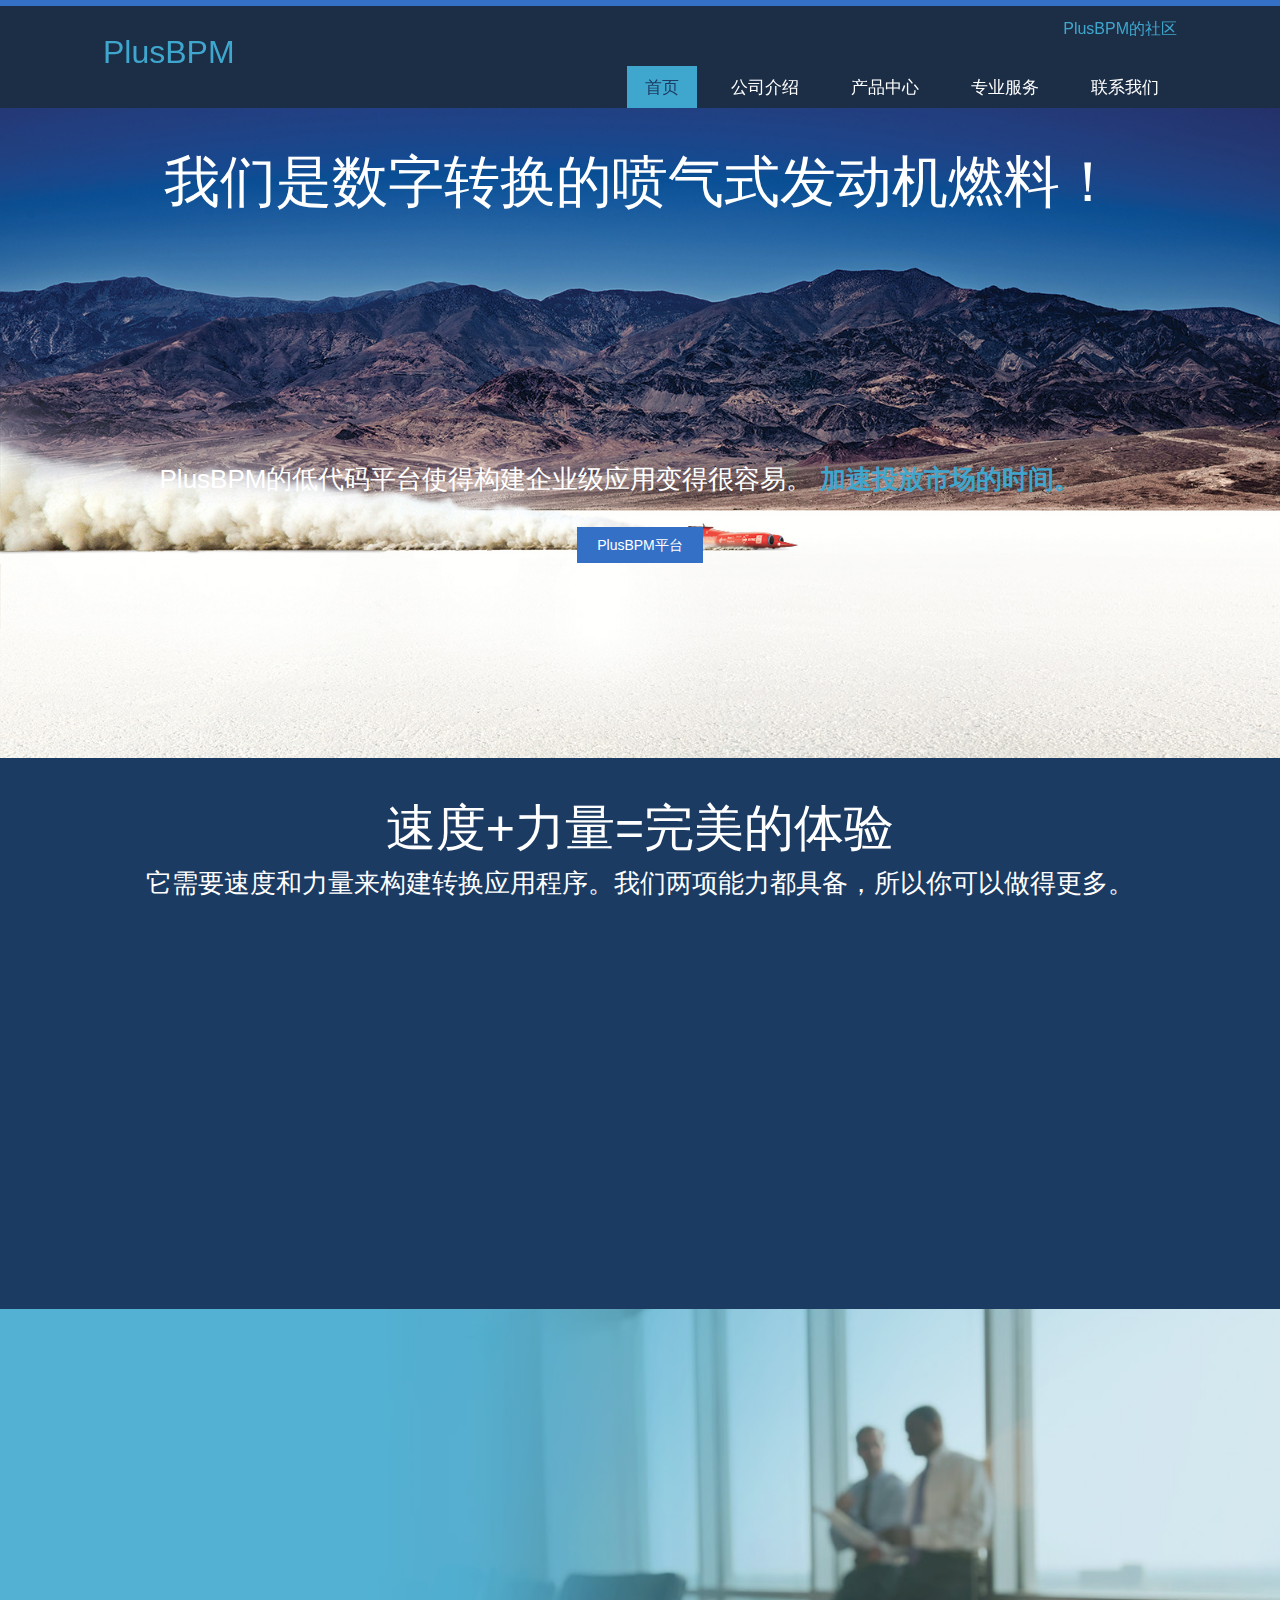
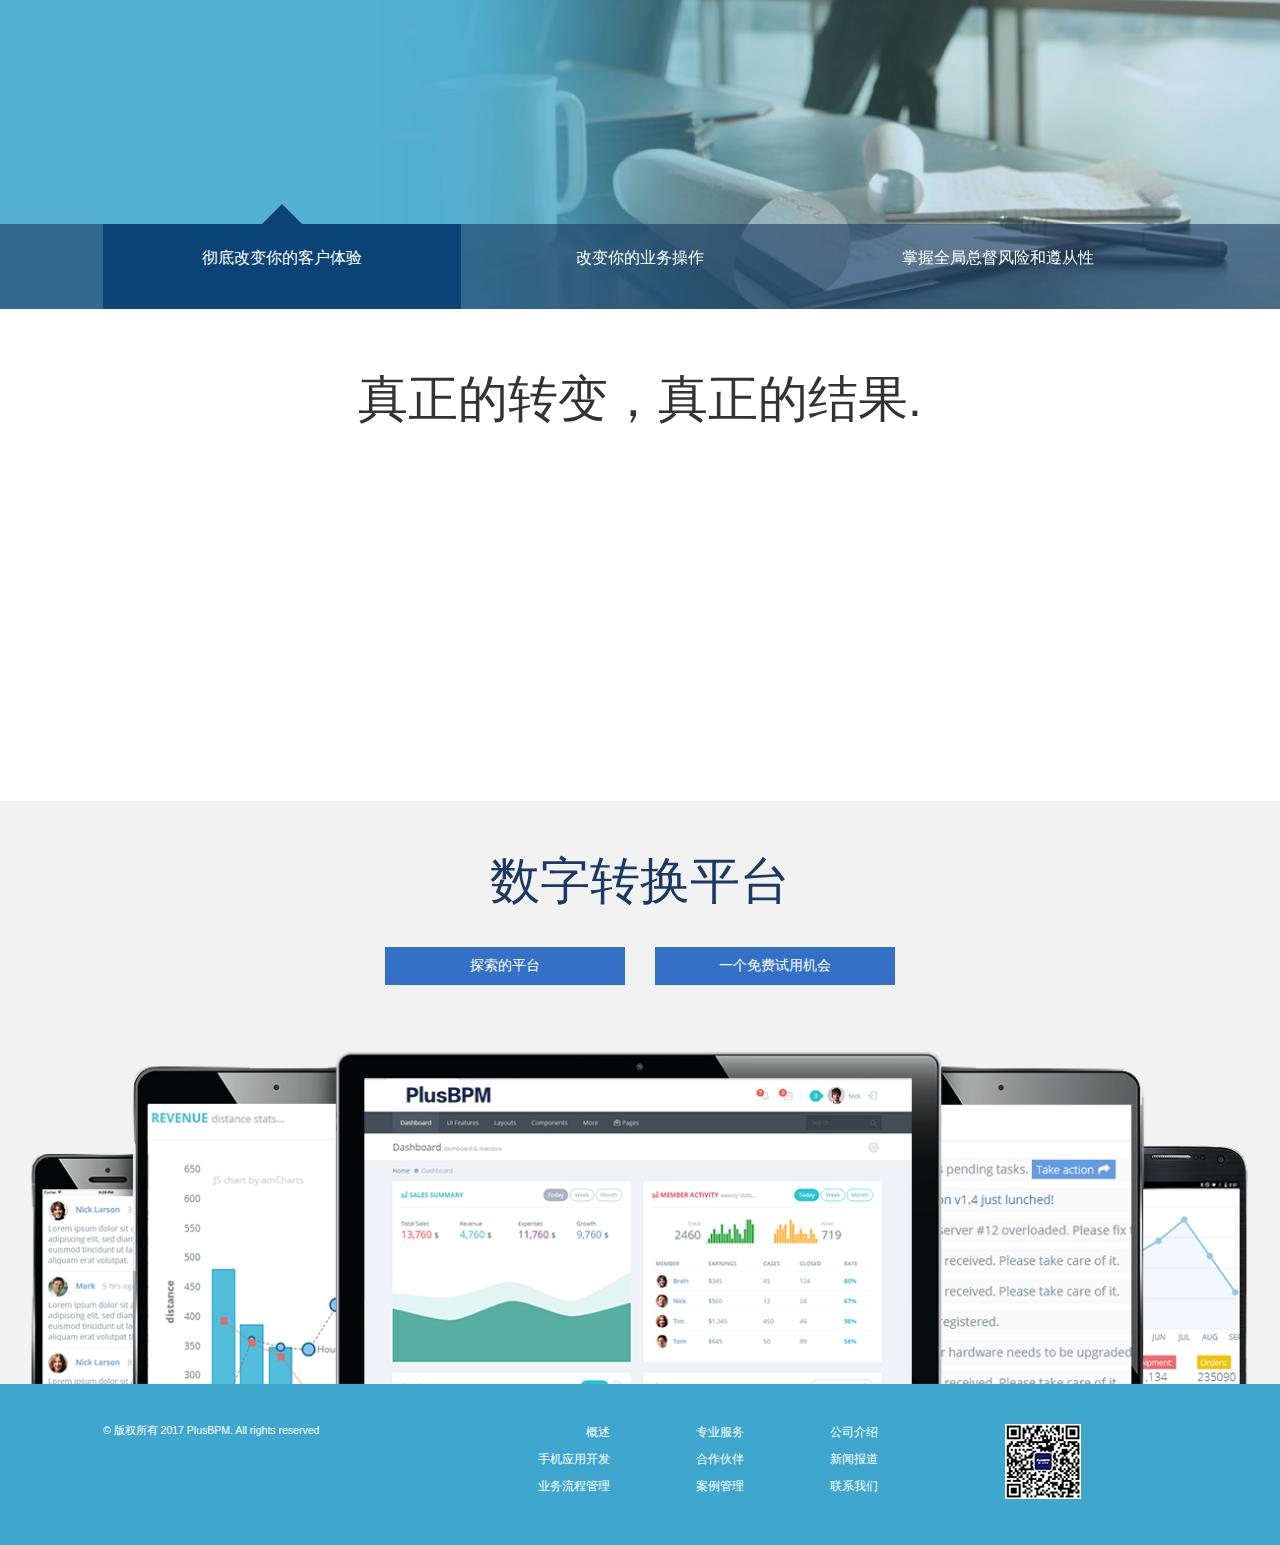
==== commit ab061522: "updateFirst" ====
--- a/index.html
+++ b/index.html
@@ -46,8 +46,8 @@
 				<div class="right_sidemenu">
 					<div class="menu-main-menu-container">
 						<ul id="menu-main-menu" class="menu">
-							<li id="menu-item-207" class="menu-item menu-item-type-custom menu-item-object-custom">
-								<a href="#">首页</a>
+							<li id="menu-item-207" class="menu-item menu-item-type-custom menu-item-object-custom current-menu-parent">
+								<a href="index.html">首页</a>
 							</li>
 							<li id="menu-item-207" class="menu-item menu-item-type-custom menu-item-object-custom">
 								<a href="aboutus.html">公司介绍</a>
@@ -60,15 +60,37 @@
 									<li id="menu-item-9338" class="menu-item menu-item-type-post_type menu-item-object-page menu-item-9338"><a href="case-management.html">案例管理</a></li>
 								</ul>
 							</li>
-							<li id="menu-item-371" class="menu-item menu-item-type-custom menu-item-object-custom">
-								<a href="partners.asp">客户案例</a>
-							</li>
-							<li id="menu-item-372" class="right-sub-menu menu-item menu-item-type-custom menu-item-object-custom menu-item-has-children menu-item-372"><a href="#">联系我们</a>
-								<ul  class="sub-menu">
+							<!-- <li id="menu-item-205" class="menu-item menu-item-type-custom menu-item-object-custom menu-item-has-children menu-item-205">
+									<a href="#">一个平台</a>
+									<ul class="sub-menu">
+										<li id="menu-item-8732" class="menu-item menu-item-type-post_type menu-item-object-page menu-item-8732">
+											<a href="platform.html">概述</a>
+										</li>
+										<li id="menu-item-9338" class="menu-item menu-item-type-post_type menu-item-object-page menu-item-9338">
+											<a href="mobile-app-development-platform.html">手机应用程序开发</a>
+										</li>
+										<li id="menu-item-9338" class="menu-item menu-item-type-post_type menu-item-object-page menu-item-9338">
+											<a href="bpm-suite.html">业务流程管理</a>
+										</li>
+										<li id="menu-item-9338" class="menu-item menu-item-type-post_type menu-item-object-page menu-item-9338">
+											<a href="case-management.html">案例管理</a>
+										</li>
+									</ul>
+								</li> -->
+							<li id="menu-item-207"
+								class="menu-item menu-item-type-custom menu-item-object-custom ">
+								<a href="professional-services.html">专业服务</a>
+							</li>
+							<!-- <li id="menu-item-371" class="menu-item menu-item-type-custom menu-item-object-custom">
+								<a href="customer.html">客户案例</a>
+							</li> -->
+							<li id="menu-item-372" class="right-sub-menu menu-item menu-item-type-custom menu-item-object-custom menu-item-has-children menu-item-372">
+								<a href="contact.html">联系我们</a>
+								<!-- <ul  class="sub-menu">
 									<li id="menu-item-309" class="menu-item menu-item-type-post_type menu-item-object-page menu-item-309"><a href="aboutus.html">公司介绍</a></li>
 									<li id="menu-item-2389" class="menu-item menu-item-type-post_type menu-item-object-page menu-item-2389"><a href="news.asp">新闻报道</a></li>
 									<li id="menu-item-11733" class="menu-item menu-item-type-custom menu-item-object-custom menu-item-11733"><a href="contact.html">联系我们</a></li>
-								</ul>
+								</ul> -->
 							</li>
 						</ul>
 					</div>
@@ -105,13 +127,13 @@
 <section id="affirmation">
 	<div class="inner">
 		<div class="cust-quote"><div class="cust_logo_inn"><img src="img/logo2.png" class="cust-logo" alt=""></div><p>&#8221;我们已经看到PlusBPM扭转了过去几个月到几天或几周的发展周期。&#8221;</p>
-<!-- video-play-btn --><a href="partners.asp" class="customer-btn">彻底改变你的客户体验</a><img src="img/affiliate-bg11.jpg" class="get-background"><img src="img/barclays-bg.jpg" class="get-background-mobile"></div><!-- cust-quote --><div class="cust-quote"><div class="cust_logo_inn"><img src="img/logo1.png" class="cust-logo" alt=""></div><p>&#8220;我们可以在两周内实施PlusBPM系统，这在其他系统中是前所未闻的。&#8221;</p>
-<!-- video-play-btn --><a href="partners.asp" class="customer-btn">改变你的业务操作</a><img src="img/affiliate-bg12.jpg" class="get-background"><img src="img/flowserve-bg.jpg" class="get-background-mobile"></div><!-- cust-quote --><div class="cust-quote"><div class="cust_logo_inn"><img src="img/logo3.png" class="cust-logo" alt=""></div><p>&#8220;这可能是我在很长一段时间内看到的第一个工具，我将它描述为自然的变革性。&#8221;</p>
-<!-- video-play-btn --><a href="partners.asp" class="customer-btn">掌握全局总督风险和遵从性</a><img src="img/affiliate-bg13.jpg" class="get-background"><img src="img/janus-bg.jpg" class="get-background-mobile"></div><!-- cust-quote -->		
+<!-- video-play-btn --><a href="platform.html" class="customer-btn">彻底改变你的客户体验</a><img src="img/affiliate-bg11.jpg" class="get-background"><img src="img/barclays-bg.jpg" class="get-background-mobile"></div><!-- cust-quote --><div class="cust-quote"><div class="cust_logo_inn"><img src="img/logo1.png" class="cust-logo" alt=""></div><p>&#8220;我们可以在两周内实施PlusBPM系统，这在其他系统中是前所未闻的。&#8221;</p>
+<!-- video-play-btn --><a href="platform.html" class="customer-btn">改变你的业务操作</a><img src="img/affiliate-bg12.jpg" class="get-background"><img src="img/flowserve-bg.jpg" class="get-background-mobile"></div><!-- cust-quote --><div class="cust-quote"><div class="cust_logo_inn"><img src="img/logo3.png" class="cust-logo" alt=""></div><p>&#8220;这可能是我在很长一段时间内看到的第一个工具，我将它描述为自然的变革性。&#8221;</p>
+<!-- video-play-btn --><a href="platform.html" class="customer-btn">掌握全局总督风险和遵从性</a><img src="img/affiliate-bg13.jpg" class="get-background"><img src="img/janus-bg.jpg" class="get-background-mobile"></div><!-- cust-quote -->		
 	</div>
 	<div class="toggle-quotes">
 		<div class="inner">
-		<ul class="carousel-list"><li><a href="partners.asp">彻底改变你的客户体验</a><div class="arrow-up"></div></li><li><a href="partners.asp">改变你的业务操作</a><div class="arrow-up"></div></li><li><a href="partners.asp">掌握全局总督风险和遵从性</a><div class="arrow-up"></div></li></ul>		</div>
+		<ul class="carousel-list"><li><a href="platform.html">彻底改变你的客户体验</a><div class="arrow-up"></div></li><li><a href="platform.html">改变你的业务操作</a><div class="arrow-up"></div></li><li><a href="platform.html">掌握全局总督风险和遵从性</a><div class="arrow-up"></div></li></ul>		</div>
 	</div>
 	<!-- toggle-quotes -->
 </section>
@@ -120,19 +142,19 @@
 <div class="affirmation_mobile" style="display:none;">
 	<div class="carousel_for_mobile">
     	<div class="section_one_mobile" style="background:url(img/barclays-bg.jpg) no-repeat center center; background-size:cover;"><div class="cust-quote"><div class="cust_logo_inn"><img src="img/logo2.png" class="cust-logo" alt=""></div><p>我们已经看到PlusBPM扭转了过去几个月到几天或几周的发展周期。</p>
-<!-- video-play-btn --><a href="partners.asp" class="customer-btn">彻底改变你的客户体验</a></div></div><!-- cust-quote --><div class="section_one_mobile" style="background:url(img/flowserve-bg.jpg) no-repeat center center; background-size:cover;"><div class="cust-quote"><div class="cust_logo_inn"><img src="img/logo1.png" class="cust-logo" alt=""></div><p>&#8220;我们可以在两周内实施PlusBPM系统，这在其他系统中是前所未闻的。&#8221;</p>
-<!-- video-play-btn --><a href="partners.asp" class="customer-btn">改变你的业务操作</a></div></div><!-- cust-quote --><div class="section_one_mobile" style="background:url(img/janus-bg.jpg) no-repeat center center; background-size:cover;"><div class="cust-quote"><div class="cust_logo_inn"><img src="img/logo3.png" class="cust-logo" alt=""></div><p>&#8220;这可能是我在很长一段时间内看到的第一个工具，我将它描述为自然的变革性。&#8221;</p>
-<!-- video-play-btn --><a href="partners.asp" class="customer-btn">掌握全局总督风险和遵从性</a></div></div><!-- cust-quote -->		
+<!-- video-play-btn --><a href="platform.html" class="customer-btn">彻底改变你的客户体验</a></div></div><!-- cust-quote --><div class="section_one_mobile" style="background:url(img/flowserve-bg.jpg) no-repeat center center; background-size:cover;"><div class="cust-quote"><div class="cust_logo_inn"><img src="img/logo1.png" class="cust-logo" alt=""></div><p>&#8220;我们可以在两周内实施PlusBPM系统，这在其他系统中是前所未闻的。&#8221;</p>
+<!-- video-play-btn --><a href="platform.html" class="customer-btn">改变你的业务操作</a></div></div><!-- cust-quote --><div class="section_one_mobile" style="background:url(img/janus-bg.jpg) no-repeat center center; background-size:cover;"><div class="cust-quote"><div class="cust_logo_inn"><img src="img/logo3.png" class="cust-logo" alt=""></div><p>&#8220;这可能是我在很长一段时间内看到的第一个工具，我将它描述为自然的变革性。&#8221;</p>
+<!-- video-play-btn --><a href="platform.html" class="customer-btn">掌握全局总督风险和遵从性</a></div></div><!-- cust-quote -->		
     </div>
 </div>
   
     <section id="results"  class="mobile-hide">
     <div class="inner">
       <h3 class="title">真正的转变，真正的结果.</h3><div class="result_main"><div class="res_one"><div class="result"><div class="stat"><p>可以迅速向积累的租户宣传，加快招商速度。</p>
-</div><div class="logo"><div class="table-cell"><img src="img/ljz.png" alt=""></div></div><div class="asset-wrap"><a href="partners_view.asp?id=11" class="cust-asset" target="_blank"><div class="inner-wrap"><p>查看案例详情</p></div></a><!-- video-play-btn --></div><!-- asset-wrap --></div></div><!-- result --><div class="res_one"><div class="result"><div class="stat"><p>实施相关业务流程后，从销售、利润、成本、效率、</p>
-</div><div class="logo"><div class="table-cell"><img src="img/logo-3.png" alt=""></div></div><div class="asset-wrap"><a href="partners_view.asp?id=6" class="cust-asset" target="_blank"><div class="inner-wrap"><p>查看案例详情</p></div></a><!-- video-play-btn --></div><!-- asset-wrap --></div></div><!-- result --><div class="res_one"><div class="result"><div class="stat"><p>我们认为PlusBPM的优势在于快速建模及与外部系..</p>
-</div><div class="logo"><div class="table-cell"><img src="img/logo22.png" alt=""></div></div><div class="asset-wrap"><a href="partners_view.asp?id=5" class="cust-asset" target="_blank"><div class="inner-wrap"><p>查看案例详情</p></div></a></div><!-- asset-wrap --></div></div><!-- result --><div class="res_one"><div class="result"><div class="stat"><p>建立了统一的工作流服务中心提高业务处理效率。</p>
-</div><div class="logo"><div class="table-cell"><img src="img/logo.png" alt=""></div></div><div class="asset-wrap"><a href="partners_view.asp?id=3" class="cust-asset" target="_blank"><div class="inner-wrap"><p>查看案例详情</p></div></a></div><!-- asset-wrap --></div></div><!-- result --><!-- result --><!-- result --><!-- result --><!-- result --><!-- result --></div>
+</div><div class="logo"><div class="table-cell"><img src="img/ljz.png" alt=""></div></div><div class="asset-wrap"><a href="contact.html" class="cust-asset" target="_blank"><div class="inner-wrap"><p>联系我们</p></div></a><!-- video-play-btn --></div><!-- asset-wrap --></div></div><!-- result --><div class="res_one"><div class="result"><div class="stat"><p>实施相关业务流程后，从销售、利润、成本、效率、</p>
+</div><div class="logo"><div class="table-cell"><img src="img/logo-3.png" alt=""></div></div><div class="asset-wrap"><a href="contact.html" class="cust-asset" target="_blank"><div class="inner-wrap"><p>联系我们</p></div></a><!-- video-play-btn --></div><!-- asset-wrap --></div></div><!-- result --><div class="res_one"><div class="result"><div class="stat"><p>我们认为PlusBPM的优势在于快速建模及与外部系..</p>
+</div><div class="logo"><div class="table-cell"><img src="img/logo22.png" alt=""></div></div><div class="asset-wrap"><a href="contact.html" class="cust-asset" target="_blank"><div class="inner-wrap"><p>联系我们</p></div></a></div><!-- asset-wrap --></div></div><!-- result --><div class="res_one"><div class="result"><div class="stat"><p>建立了统一的工作流服务中心提高业务处理效率。</p>
+</div><div class="logo"><div class="table-cell"><img src="img/logo.png" alt=""></div></div><div class="asset-wrap"><a href="contact.html" class="cust-asset" target="_blank"><div class="inner-wrap"><p>联系我们</p></div></a></div><!-- asset-wrap --></div></div><!-- result --><!-- result --><!-- result --><!-- result --><!-- result --><!-- result --></div>
       <br class="clear">
 	
 	</div>
@@ -147,7 +169,7 @@
 		<div class="wrapper">
 		<h2>数字转换平台</h2>
 		
-		<ul class="btn_bottm_sec1" id="ahot"><li><a href="platform.html" target="_blank" >探索的平台</a></li><li><a href="platform.html" >一个免费试用机会</a></li><ul><!-- btn_bottom_sect1 -->		
+		<ul class="btn_bottm_sec1" id="ahot"><li><a href="platform.html" target="_blank" >探索的平台</a></li><li><a href="contact.html" >一个免费试用机会</a></li><ul><!-- btn_bottom_sect1 -->		
 		
 	</div>
     <div class="text-center">
--- a/wp-content/themes/plus/style.css
+++ b/wp-content/themes/plus/style.css
@@ -11679,7 +11679,7 @@
 position:absolute;
 left:-50px;
 top:50%;
-background:url("images/left-slide.png") no-repeat center center;
+/* background:url("images/left-slide.png") no-repeat center center; */
 text-indent:-9999px;
 height:28px;
 width:28px;
@@ -11691,7 +11691,7 @@
 position:absolute;
 right:-50px;
 top:50%;
-background:url("images/right-slide.png") no-repeat center center;
+/* background:url("images/right-slide.png") no-repeat center center; */
 text-indent:-9999px;
 height:28px;
 width:28px;
@@ -12729,7 +12729,7 @@
 position:absolute;
 left:-50px;
 top:50%;
-background:url("images/left-slide-new.png") no-repeat center center;
+/* background:url("images/left-slide-new.png") no-repeat center center; */
 text-indent:-9999px;
 height:28px;
 width:28px;
@@ -12741,7 +12741,7 @@
 position:absolute;
 right:-50px;
 top:50%;
-background:url("images/right-slide-new.png") no-repeat center center;
+/* background:url("images/right-slide-new.png") no-repeat center center; */
 text-indent:-9999px;
 height:28px;
 width:28px;
@@ -14853,7 +14853,7 @@
 position:absolute;
 left:-50px;
 top:50%;
-background:url("images/left-slide.png") no-repeat center center;
+/* background:url("images/left-slide.png") no-repeat center center; */
 text-indent:-9999px;
 height:28px;
 width:28px;
@@ -14865,7 +14865,7 @@
 position:absolute;
 right:-50px;
 top:50%;
-background:url("images/right-slide.png") no-repeat center center;
+/* background:url("images/right-slide.png") no-repeat center center; */
 text-indent:-9999px;
 height:28px;
 width:28px;
@@ -15267,7 +15267,7 @@
 position:absolute;
 left:-50px;
 top:50%;
-background:url("images/left-slide-new.png") no-repeat center center;
+/* background:url("images/left-slide-new.png") no-repeat center center; */
 text-indent:-9999px;
 height:28px;
 width:28px;
@@ -15279,7 +15279,7 @@
 position:absolute;
 right:-50px;
 top:50%;
-background:url("images/right-slide-new.png") no-repeat center center;
+/* background:url("images/right-slide-new.png") no-repeat center center; */
 text-indent:-9999px;
 height:28px;
 width:28px;
